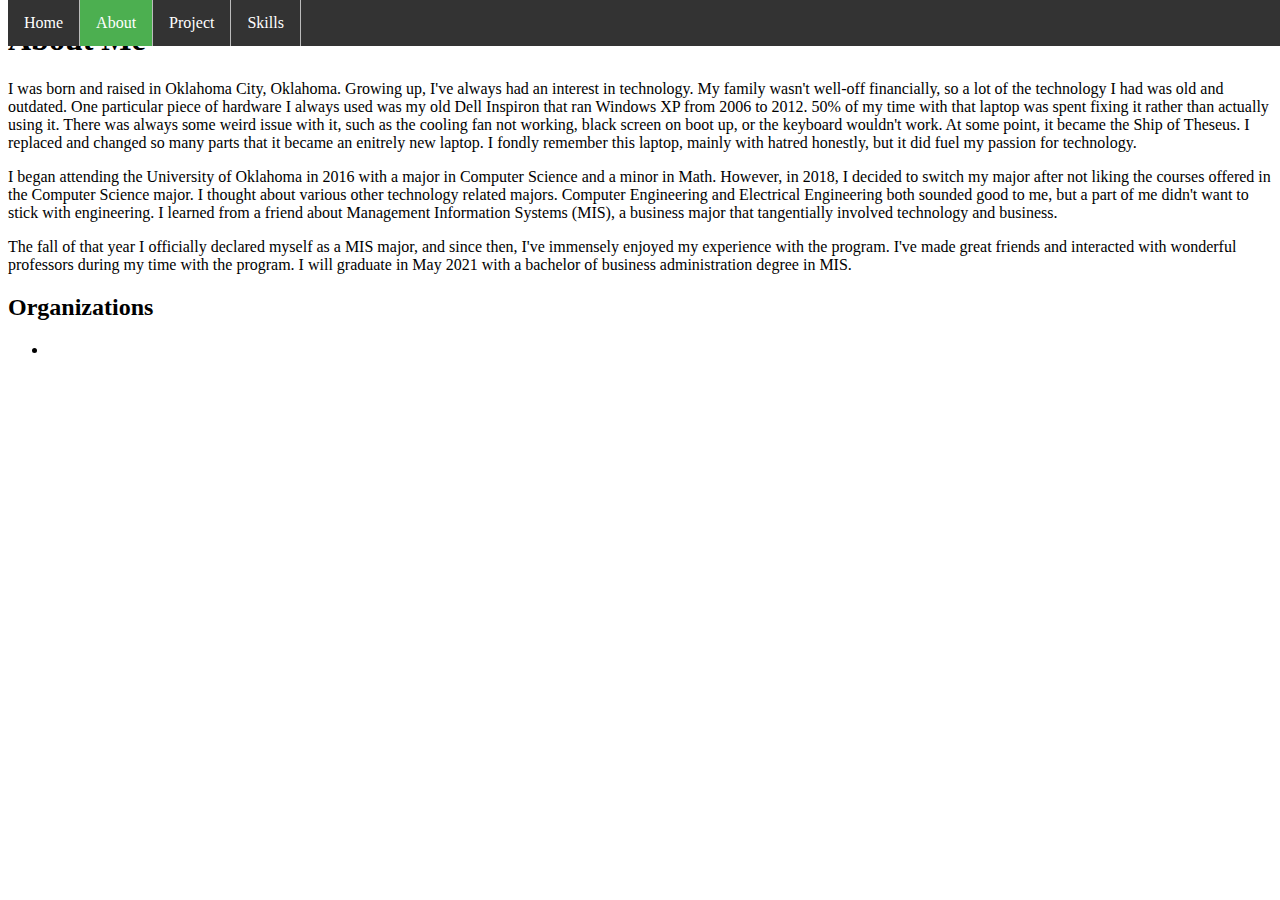
==== about.html @ b7a2d7af "did nav bar" ====
﻿<!DOCTYPE html>

<html lang="en" xmlns="http://www.w3.org/1999/xhtml">
<head>
    <meta charset="utf-8" />
    <title>About Me</title>
    <link rel="stylesheet" href="style.css">
</head>
<body>
    <ul class="ulnavbar">
        <li class="linavbar"><a class="linknavbar" href="index.html">Home</a></li>
        <li class="linavbar"><a class="active" href="about.html">About</a></li>
        <li class="linavbar"><a class="linknavbar" href="project.html">Project</a></li>
        <li class="linavbar"><a class="linknavbar" href="skills.html">Skills</a></li>
    </ul>

    <h1>About Me</h1>

    <p>
        I was born and raised in Oklahoma City, Oklahoma. Growing up, I've always had an interest in technology. My family wasn't well-off financially, so a lot of the technology I had was old and outdated.
        One particular piece of hardware I always used was my old Dell Inspiron that ran Windows XP from 2006 to 2012. 50% of my time with that laptop was spent fixing it rather than actually using it. There
        was always some weird issue with it, such as the cooling fan not working, black screen on boot up, or the keyboard wouldn't work. At some point, it became the Ship of Theseus. I replaced and changed so many parts
        that it became an enitrely new laptop. I fondly remember this laptop, mainly with hatred honestly, but it did fuel my passion for technology.
    </p>

    <p>
        I began attending the University of Oklahoma in 2016 with a major in Computer Science and a minor in Math. However, in 2018, I decided to switch my major after not liking the courses offered in the Computer
        Science major. I thought about various other technology related majors. Computer Engineering and Electrical Engineering both sounded good to me, but a part of me didn't want to stick with engineering. I learned
        from a friend about Management Information Systems (MIS), a business major that tangentially involved technology and business.
    </p>

    <p>
        The fall of that year I officially declared myself as a MIS major, and since then, I've immensely enjoyed my experience with the program. I've made great friends and interacted with wonderful professors during my time with the program.
        I will graduate in May 2021 with a bachelor of business administration degree in MIS.
    </p>

    <h2>Organizations</h2>

    <ul>
        <li>

        </li>
    </ul>
</body>
</html>
---- style.css ----
﻿body
{
}
.ulnavbar {
    position: fixed;
    top: 0;
    width: 100%;
    list-style-type: none;
    margin: 0;
    padding: 0;
    overflow: hidden;
    background-color: #333;
}

.linavbar {
    float: left;
    border-right: 1px solid #bbb;
}

.linknavbar {
    display: block;
    color: white;
    text-align: center;
    padding: 14px 16px;
    text-decoration: none;
}

.active {
    background-color: #4CAF50;
    display: block;
    color: white;
    text-align: center;
    padding: 14px 16px;
    text-decoration: none;
}
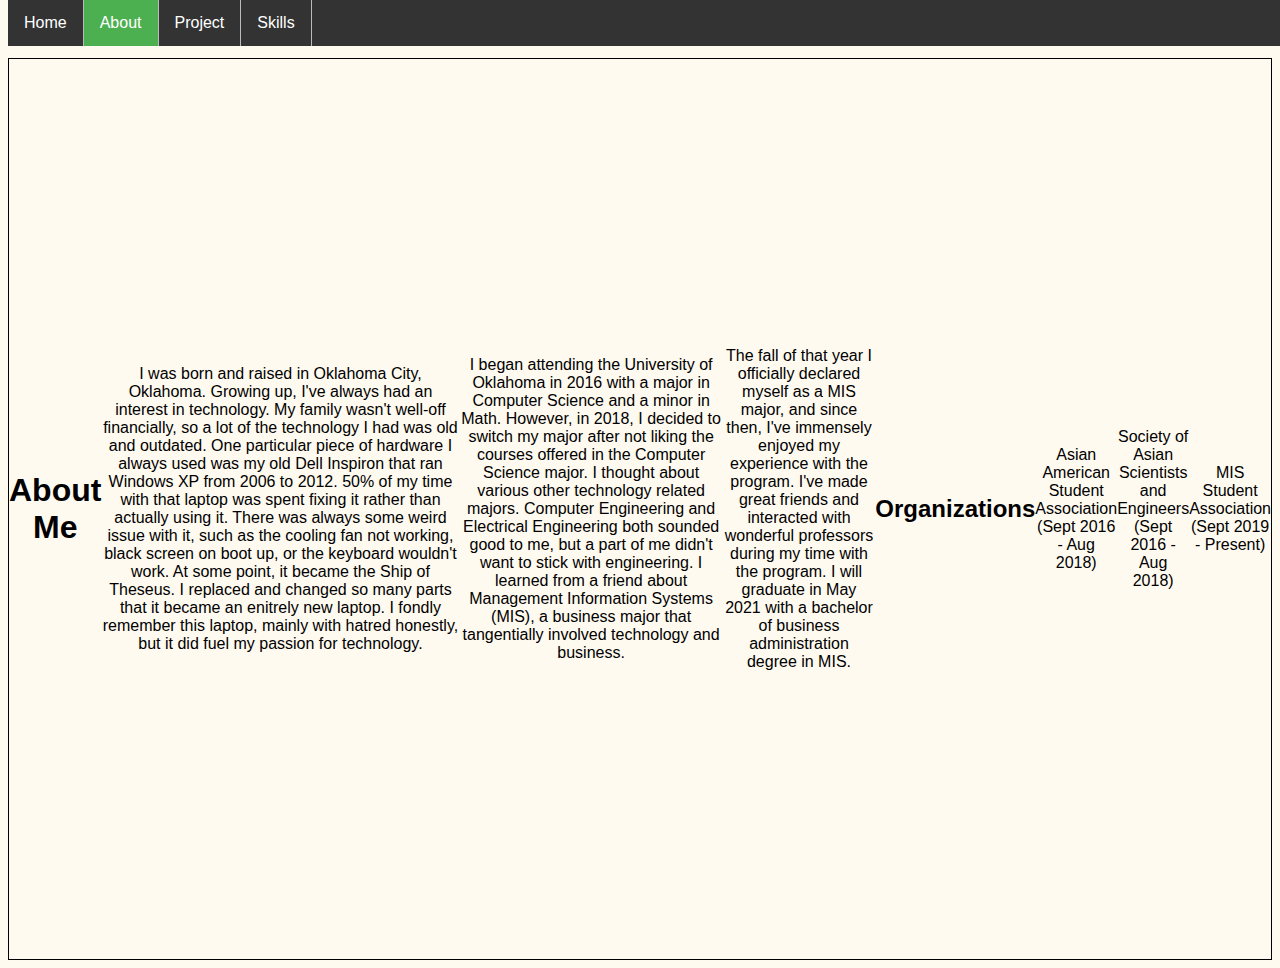
==== commit 15f9325d: "content finished, need to work on CSS" ====
--- a/about.html
+++ b/about.html
@@ -7,39 +7,40 @@
     <link rel="stylesheet" href="style.css">
 </head>
 <body>
-    <ul class="ulnavbar">
-        <li class="linavbar"><a class="linknavbar" href="index.html">Home</a></li>
-        <li class="linavbar"><a class="active" href="about.html">About</a></li>
-        <li class="linavbar"><a class="linknavbar" href="project.html">Project</a></li>
-        <li class="linavbar"><a class="linknavbar" href="skills.html">Skills</a></li>
-    </ul>
+    <header>
+        <ul>
+            <li><a href="index.html">Home</a></li>
+            <li><a class ="active" href="about.html">About</a></li>
+            <li><a href="project.html">Project</a></li>
+            <li><a href="skills.html">Skills</a></li>
+        </ul>
+    </header>
+    <section>
+        <h1>About Me</h1>
 
-    <h1>About Me</h1>
+        <p>
+            I was born and raised in Oklahoma City, Oklahoma. Growing up, I've always had an interest in technology. My family wasn't well-off financially, so a lot of the technology I had was old and outdated.
+            One particular piece of hardware I always used was my old Dell Inspiron that ran Windows XP from 2006 to 2012. 50% of my time with that laptop was spent fixing it rather than actually using it. There
+            was always some weird issue with it, such as the cooling fan not working, black screen on boot up, or the keyboard wouldn't work. At some point, it became the Ship of Theseus. I replaced and changed so many parts
+            that it became an enitrely new laptop. I fondly remember this laptop, mainly with hatred honestly, but it did fuel my passion for technology.
+        </p>
 
-    <p>
-        I was born and raised in Oklahoma City, Oklahoma. Growing up, I've always had an interest in technology. My family wasn't well-off financially, so a lot of the technology I had was old and outdated.
-        One particular piece of hardware I always used was my old Dell Inspiron that ran Windows XP from 2006 to 2012. 50% of my time with that laptop was spent fixing it rather than actually using it. There
-        was always some weird issue with it, such as the cooling fan not working, black screen on boot up, or the keyboard wouldn't work. At some point, it became the Ship of Theseus. I replaced and changed so many parts
-        that it became an enitrely new laptop. I fondly remember this laptop, mainly with hatred honestly, but it did fuel my passion for technology.
-    </p>
+        <p>
+            I began attending the University of Oklahoma in 2016 with a major in Computer Science and a minor in Math. However, in 2018, I decided to switch my major after not liking the courses offered in the Computer
+            Science major. I thought about various other technology related majors. Computer Engineering and Electrical Engineering both sounded good to me, but a part of me didn't want to stick with engineering. I learned
+            from a friend about Management Information Systems (MIS), a business major that tangentially involved technology and business.
+        </p>
 
-    <p>
-        I began attending the University of Oklahoma in 2016 with a major in Computer Science and a minor in Math. However, in 2018, I decided to switch my major after not liking the courses offered in the Computer
-        Science major. I thought about various other technology related majors. Computer Engineering and Electrical Engineering both sounded good to me, but a part of me didn't want to stick with engineering. I learned
-        from a friend about Management Information Systems (MIS), a business major that tangentially involved technology and business.
-    </p>
+        <p>
+            The fall of that year I officially declared myself as a MIS major, and since then, I've immensely enjoyed my experience with the program. I've made great friends and interacted with wonderful professors during my time with the program.
+            I will graduate in May 2021 with a bachelor of business administration degree in MIS.
+        </p>
 
-    <p>
-        The fall of that year I officially declared myself as a MIS major, and since then, I've immensely enjoyed my experience with the program. I've made great friends and interacted with wonderful professors during my time with the program.
-        I will graduate in May 2021 with a bachelor of business administration degree in MIS.
-    </p>
+        <h2>Organizations</h2>
 
-    <h2>Organizations</h2>
-
-    <ul>
-        <li>
-
-        </li>
-    </ul>
+        <p>Asian American Student Association (Sept 2016 - Aug 2018)</p>
+        <p>Society of Asian Scientists and Engineers (Sept 2016 - Aug 2018)</p>
+        <p>MIS Student Association (Sept 2019 - Present)</p>
+    </section>
 </body>
 </html>--- a/style.css
+++ b/style.css
@@ -1,7 +1,62 @@
-﻿body
-{
+﻿body {
+    background-color:floralwhite;
+    font-family: Arial, Helvetica, sans-serif;
 }
-.ulnavbar {
+
+header {
+    top: 0;
+    left: 0;
+    right: 0;
+    height: 50px;
+}
+
+header ul {
+    position: fixed;
+    top: 0;
+    width: 100%;
+    list-style-type: none;
+    margin: 0;
+    padding: 0;
+    overflow: hidden;
+    background-color: #333;
+}
+
+header li {
+    float: left;
+    border-right: 1px solid #bbb;
+}
+
+header a {
+    display: block;
+    color: white;
+    text-align: center;
+    padding: 14px 16px;
+    text-decoration: none;
+}
+
+header li a:hover {
+    background-color: #111;
+}
+
+.active {
+    background-color: #4CAF50;
+    display: block;
+    color: white;
+    text-align: center;
+    padding: 14px 16px;
+    text-decoration: none;
+}
+
+section {
+    height: 100vh;
+    border: 1px solid black;
+    display: flex;
+    justify-content: center;
+    align-items: center;
+    text-align: center;
+}
+
+/** .ulnavbar {
     position: fixed;
     top: 0;
     width: 100%;
@@ -32,4 +87,14 @@
     text-align: center;
     padding: 14px 16px;
     text-decoration: none;
-}+}
+
+li a:hover {
+    background-color: #111;
+}
+    <ul class="ulnavbar">
+<li class="linavbar"><a class="active" href="index.html">Home</a></li>
+<li class="linavbar"><a class="linknavbar" href="about.html">About</a></li>
+<li class="linavbar"><a class="linknavbar" href="project.html">Project</a></li>
+<li class="linavbar"><a class="linknavbar" href="skills.html">Skills</a></li>
+    */
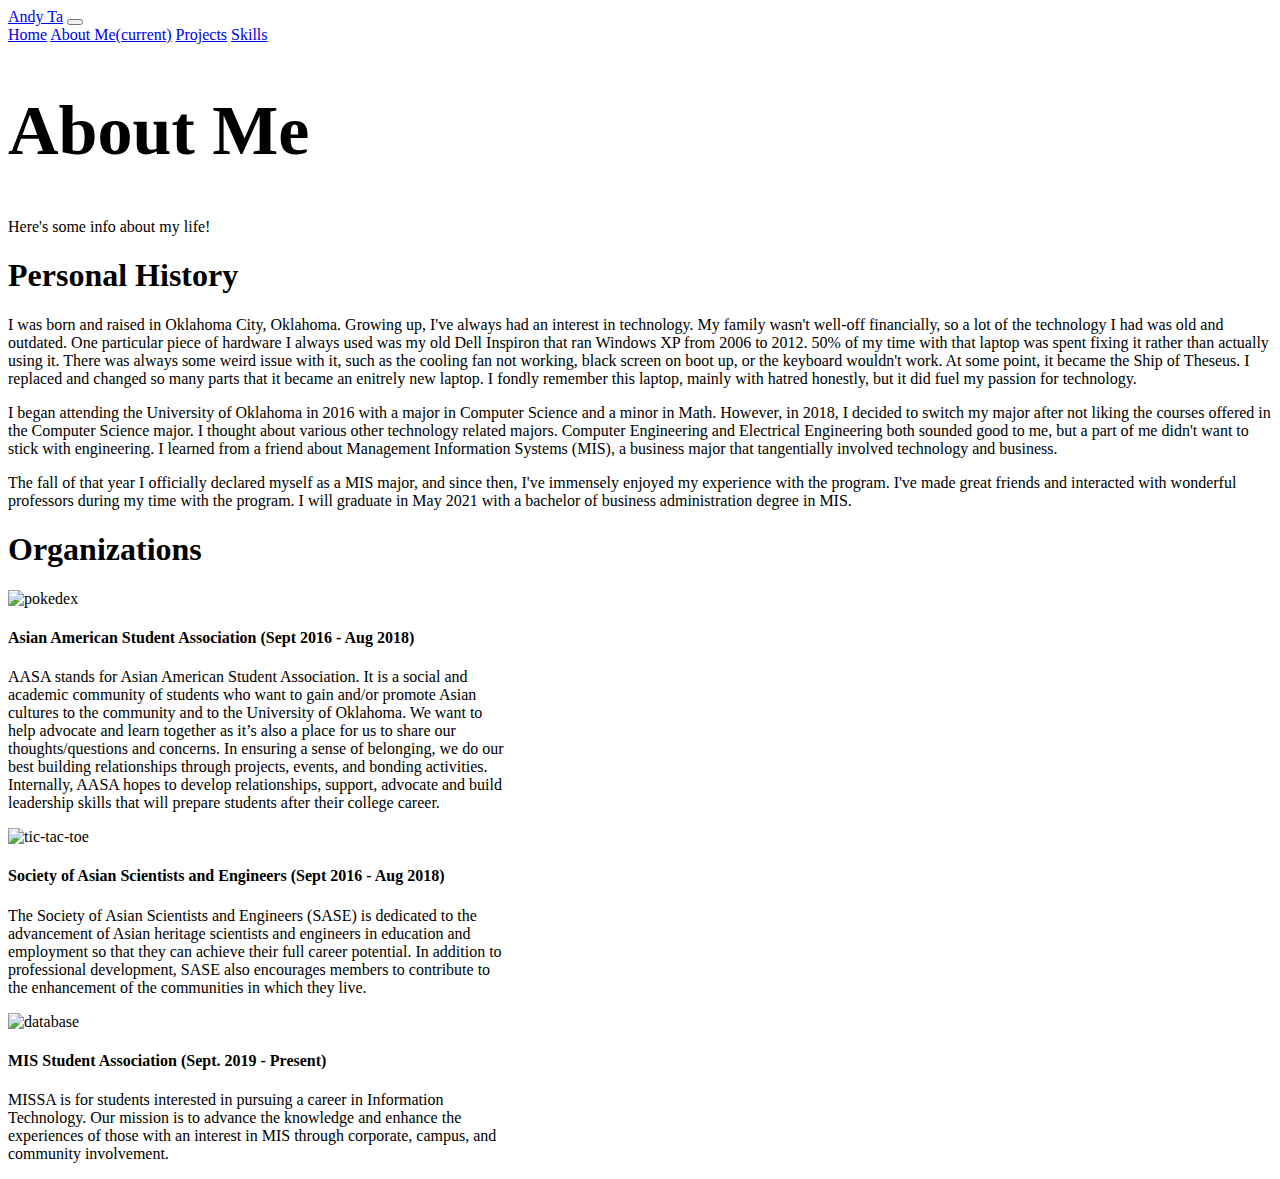
==== commit adbd95e4: "near finish" ====
--- a/about.html
+++ b/about.html
@@ -2,22 +2,44 @@
 
 <html lang="en" xmlns="http://www.w3.org/1999/xhtml">
 <head>
-    <meta charset="utf-8" />
-    <title>About Me</title>
-    <link rel="stylesheet" href="style.css">
+    <!-- Required meta tags -->
+    <meta charset="utf-8">
+    <meta name="viewport" content="width=device-width, initial-scale=1, shrink-to-fit=no">
+
+    <!-- Bootstrap CSS -->
+    <link rel="stylesheet" href="https://cdn.jsdelivr.net/npm/bootstrap@4.5.3/dist/css/bootstrap.min.css" integrity="sha384-TX8t27EcRE3e/ihU7zmQxVncDAy5uIKz4rEkgIXeMed4M0jlfIDPvg6uqKI2xXr2" crossorigin="anonymous">
+
+    <title>Andy Ta's Website</title>
 </head>
+
 <body>
-    <header>
-        <ul>
-            <li><a href="index.html">Home</a></li>
-            <li><a class ="active" href="about.html">About</a></li>
-            <li><a href="project.html">Project</a></li>
-            <li><a href="skills.html">Skills</a></li>
-        </ul>
-    </header>
-    <section>
-        <h1>About Me</h1>
+    <script src="https://cdn.jsdelivr.net/npm/bootstrap@4.5.3/dist/js/bootstrap.bundle.min.js" integrity="sha384-ho+j7jyWK8fNQe+A12Hb8AhRq26LrZ/JpcUGGOn+Y7RsweNrtN/tE3MoK7ZeZDyx" crossorigin="anonymous"></script>
 
+    <nav class="navbar navbar-expand-lg navbar-dark bg-dark">
+        <a class="navbar-brand" href="index.html">Andy Ta</a>
+        <button class="navbar-toggler" type="button" data-toggle="collapse" data-target="#navbarNavAltMarkup" aria-controls="navbarNavAltMarkup" aria-expanded="false" aria-label="Toggle navigation">
+            <span class="navbar-toggler-icon"></span>
+        </button>
+        <div class="collapse navbar-collapse" id="navbarNavAltMarkup">
+            <div class="navbar-nav">
+                <a class="nav-link" href="index.html">Home</a>
+                <a class="nav-link active" href="about.html">About Me<span class="sr-only">(current)</span></a>
+                <a class="nav-link" href="project.html">Projects</a>
+                <a class="nav-link" href="skills.html">Skills</a>
+            </div>
+        </div>
+    </nav>
+
+    <div class="jumbotron jumbotron-fluid">
+        <div class="container text-center">
+            <h1 style="font-size:70px">About Me</h1>
+            <p>Here's some info about my life!</p>
+        </div>
+    </div>
+
+    <h1 class="display-3 text-center pb-3">Personal History</h1>
+
+    <div class="container p-3 my-3 bg-dark text-white text-center">
         <p>
             I was born and raised in Oklahoma City, Oklahoma. Growing up, I've always had an interest in technology. My family wasn't well-off financially, so a lot of the technology I had was old and outdated.
             One particular piece of hardware I always used was my old Dell Inspiron that ran Windows XP from 2006 to 2012. 50% of my time with that laptop was spent fixing it rather than actually using it. There
@@ -35,12 +57,89 @@
             The fall of that year I officially declared myself as a MIS major, and since then, I've immensely enjoyed my experience with the program. I've made great friends and interacted with wonderful professors during my time with the program.
             I will graduate in May 2021 with a bachelor of business administration degree in MIS.
         </p>
+    </div>
 
-        <h2>Organizations</h2>
+    <h1 class="display-3 text-center p-5">Organizations</h1>
 
-        <p>Asian American Student Association (Sept 2016 - Aug 2018)</p>
-        <p>Society of Asian Scientists and Engineers (Sept 2016 - Aug 2018)</p>
-        <p>MIS Student Association (Sept 2019 - Present)</p>
-    </section>
+    <div class="container mx-auto">
+        <div class="row">
+            <div class="col" style="background-color:white;">
+                <div class="card" style="width:500px">
+                    <img class="card-img-top" src="https://pbs.twimg.com/media/EZs7AqAXYAEGD-y.jpg" alt="pokedex" style="width:100%">
+                    <div class="card-body">
+                        <h4 class="card-title">Asian American Student Association (Sept 2016 - Aug 2018)</h4>
+                        <p class="card-text">
+                            AASA stands for Asian American Student Association. It is a social and academic community of students who want to gain and/or promote Asian cultures to the community and to the University of Oklahoma. We want to help advocate and learn
+                            together as it’s also a place for us to share our thoughts/questions and concerns. In ensuring a sense of belonging, we do our best building relationships through projects, events, and bonding activities. Internally, AASA hopes to
+                            develop relationships, support, advocate and build leadership skills that will prepare students after their college career.
+                        </p>
+                    </div>
+                </div>
+            </div>
+            <div class="col" style="background-color:white;">
+                <div class="card" style="width:500px">
+                    <img class="card-img-top" src="https://www.egr.msu.edu/sites/default/files/2018-05/sase.png" alt="tic-tac-toe" style="width:100%">
+                    <div class="card-body">
+                        <h4 class="card-title">Society of Asian Scientists and Engineers (Sept 2016 - Aug 2018)</h4>
+                        <p class="card-text">
+                            The Society of Asian Scientists and Engineers (SASE) is dedicated to the advancement of Asian heritage scientists and engineers in education and employment so that they can achieve their full career potential.
+                            In addition to professional development, SASE also encourages members to contribute to the enhancement of the communities in which they live.
+                        </p>
+                    </div>
+                </div>
+            </div>
+        </div>
+    </div>
+
+    <div class="container pt-5 mx-auto">
+        <div class="col" style="background-color:white;">
+            <div class="card" style="width:500px">
+                <img class="card-img-top" src="https://i.imgur.com/hl1MJIk.png" alt="database" style="width:100%">
+                <div class="card-body">
+                    <h4 class="card-title">MIS Student Association (Sept. 2019 - Present)</h4>
+                    <p class="card-text">
+                        MISSA is for students interested in pursuing a career in Information Technology. Our mission is to advance the knowledge and enhance the experiences of those with an interest in MIS through corporate, campus, and community involvement.
+                    </p>
+                </div>
+            </div>
+        </div>
+    </div>
+
+
+        <!--<header>
+            <ul>
+                <li><a href="index.html">Home</a></li>
+                <li><a class ="active" href="about.html">About</a></li>
+                <li><a href="project.html">Project</a></li>
+                <li><a href="skills.html">Skills</a></li>
+            </ul>
+        </header>
+        <section>
+            <h1>About Me</h1>
+
+            <p>
+                I was born and raised in Oklahoma City, Oklahoma. Growing up, I've always had an interest in technology. My family wasn't well-off financially, so a lot of the technology I had was old and outdated.
+                One particular piece of hardware I always used was my old Dell Inspiron that ran Windows XP from 2006 to 2012. 50% of my time with that laptop was spent fixing it rather than actually using it. There
+                was always some weird issue with it, such as the cooling fan not working, black screen on boot up, or the keyboard wouldn't work. At some point, it became the Ship of Theseus. I replaced and changed so many parts
+                that it became an enitrely new laptop. I fondly remember this laptop, mainly with hatred honestly, but it did fuel my passion for technology.
+            </p>
+
+            <p>
+                I began attending the University of Oklahoma in 2016 with a major in Computer Science and a minor in Math. However, in 2018, I decided to switch my major after not liking the courses offered in the Computer
+                Science major. I thought about various other technology related majors. Computer Engineering and Electrical Engineering both sounded good to me, but a part of me didn't want to stick with engineering. I learned
+                from a friend about Management Information Systems (MIS), a business major that tangentially involved technology and business.
+            </p>
+
+            <p>
+                The fall of that year I officially declared myself as a MIS major, and since then, I've immensely enjoyed my experience with the program. I've made great friends and interacted with wonderful professors during my time with the program.
+                I will graduate in May 2021 with a bachelor of business administration degree in MIS.
+            </p>
+
+            <h2>Organizations</h2>
+
+            <p>Asian American Student Association (Sept 2016 - Aug 2018)</p>
+            <p>Society of Asian Scientists and Engineers (Sept 2016 - Aug 2018)</p>
+            <p>MIS Student Association (Sept 2019 - Present)</p>
+        </section>-->
 </body>
 </html>